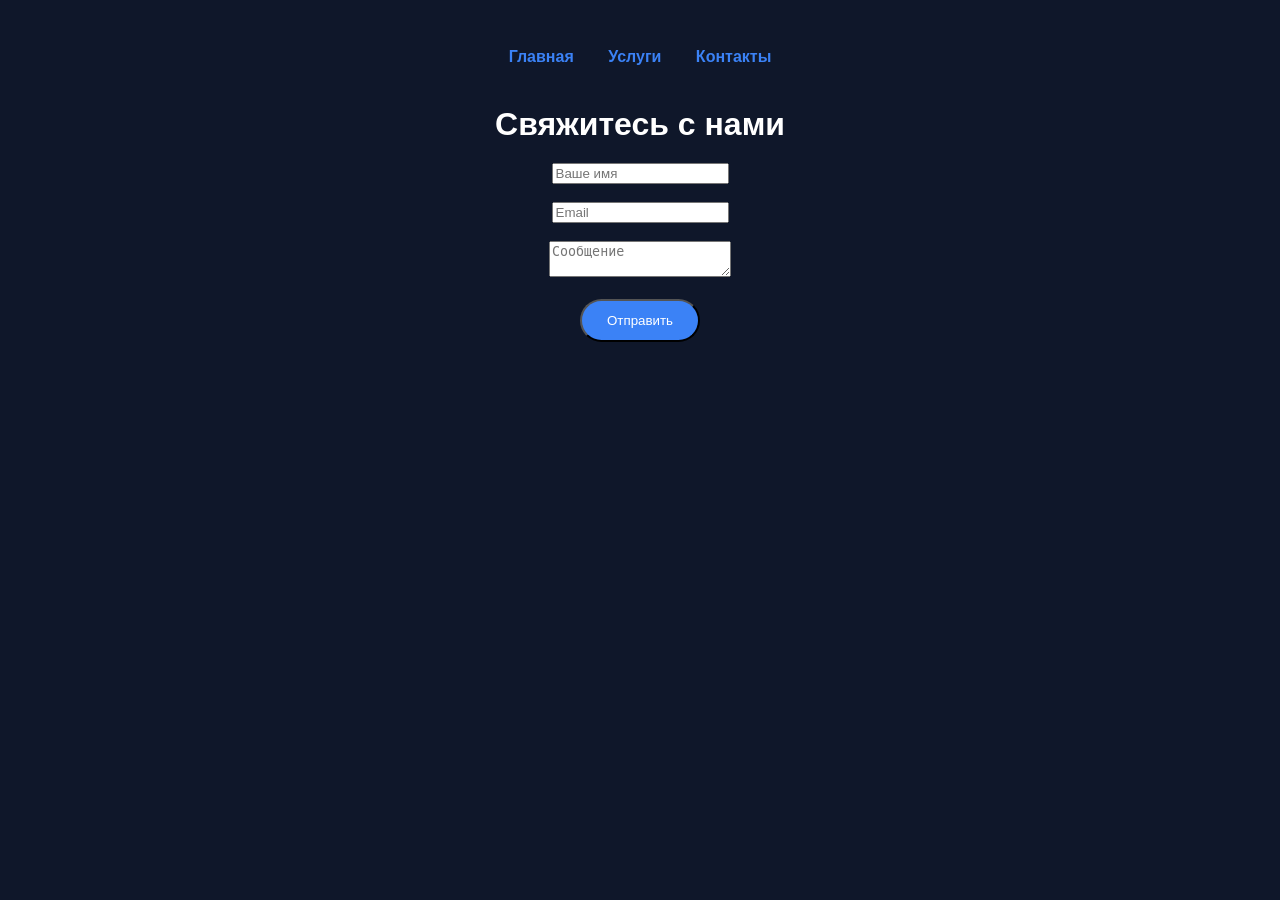
==== contact.html @ 7255ad84 "первая версия" ====
<!DOCTYPE html>
<html lang="ru">
<head>
<meta charset="UTF-8">
<title>Контакты</title>
<link rel="stylesheet" href="style.css">
</head>
<body>

<nav>
<a href="index.html">Главная</a>
<a href="services.html">Услуги</a>
<a href="contact.html">Контакты</a>
</nav>

<h1>Свяжитесь с нами</h1>

<form>
<input type="text" placeholder="Ваше имя"><br><br>
<input type="email" placeholder="Email"><br><br>
<textarea placeholder="Сообщение"></textarea><br><br>
<button class="btn">Отправить</button>
</form>

</body>
</html>
---- style.css ----
body {
  font-family: Arial, sans-serif;
  background: #0f172a;
  color: white;
  text-align: center;
  padding: 40px;
}

nav {
  margin-bottom: 40px;
}

nav a {
  color: #3b82f6;
  margin: 0 15px;
  text-decoration: none;
  font-weight: bold;
}

h1 {
  margin-bottom: 20px;
}

.card {
  background: #1e293b;
  padding: 20px;
  margin: 20px auto;
  width: 300px;
  border-radius: 15px;
}

.btn {
  display: inline-block;
  padding: 12px 25px;
  background: #3b82f6;
  color: white;
  text-decoration: none;
  border-radius: 25px;
}
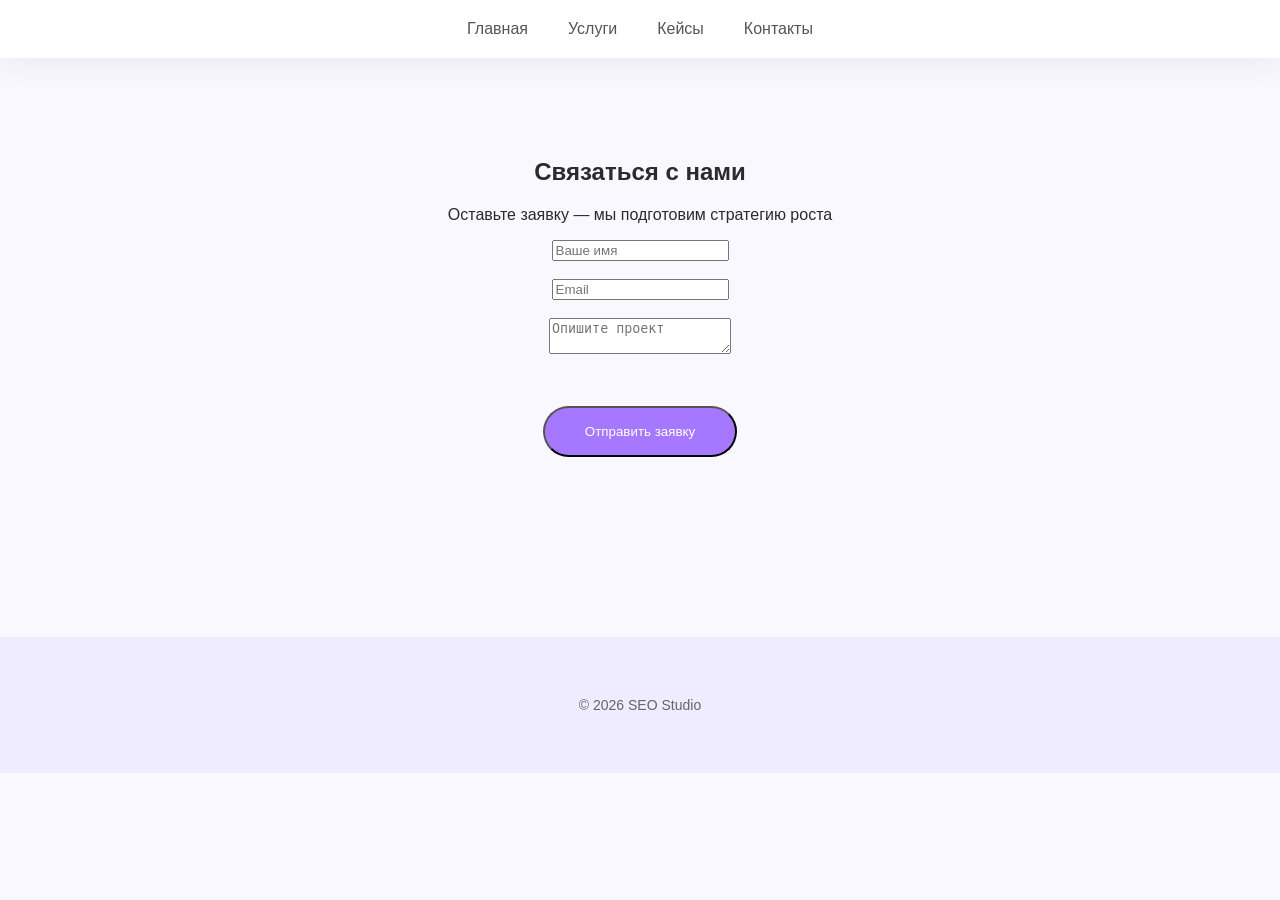
==== commit ce66a832: "вторая" ====
--- a/contact.html
+++ b/contact.html
@@ -2,7 +2,7 @@
 <html lang="ru">
 <head>
 <meta charset="UTF-8">
-<title>Контакты</title>
+<title>Контакты — SEO Studio</title>
 <link rel="stylesheet" href="style.css">
 </head>
 <body>
@@ -10,17 +10,28 @@
 <nav>
 <a href="index.html">Главная</a>
 <a href="services.html">Услуги</a>
+<a href="cases.html">Кейсы</a>
 <a href="contact.html">Контакты</a>
 </nav>
 
-<h1>Свяжитесь с нами</h1>
+<section class="section">
+<div class="container">
+<h1>Связаться с нами</h1>
+<p>Оставьте заявку — мы подготовим стратегию роста</p>
 
 <form>
-<input type="text" placeholder="Ваше имя"><br><br>
-<input type="email" placeholder="Email"><br><br>
-<textarea placeholder="Сообщение"></textarea><br><br>
-<button class="btn">Отправить</button>
+<input type="text" placeholder="Ваше имя" required><br><br>
+<input type="email" placeholder="Email" required><br><br>
+<textarea placeholder="Опишите проект"></textarea><br><br>
+<button class="btn">Отправить заявку</button>
 </form>
+
+</div>
+</section>
+
+<footer>
+© 2026 SEO Studio
+</footer>
 
 </body>
 </html>
--- a/style.css
+++ b/style.css
@@ -1,39 +1,138 @@
+/* ===== БАЗА ===== */
 body {
-  font-family: Arial, sans-serif;
-  background: #0f172a;
-  color: white;
-  text-align: center;
-  padding: 40px;
+  margin: 0;
+  font-family: 'Segoe UI', sans-serif;
+  background: #f9f8ff;
+  color: #2b2b2b;
+  scroll-behavior: smooth;
 }
 
+h1, h2, h3 {
+  margin: 0 0 20px;
+}
+
+.section {
+  padding: 100px 20px;
+  text-align: center;
+}
+
+.container {
+  max-width: 1100px;
+  margin: 0 auto;
+}
+
+/* ===== НАВИГАЦИЯ ===== */
 nav {
-  margin-bottom: 40px;
+  display: flex;
+  justify-content: center;
+  gap: 40px;
+  padding: 20px;
+  background: white;
+  position: sticky;
+  top: 0;
+  box-shadow: 0 10px 30px rgba(0,0,0,0.05);
+  z-index: 1000;
 }
 
 nav a {
-  color: #3b82f6;
-  margin: 0 15px;
   text-decoration: none;
-  font-weight: bold;
+  color: #555;
+  font-weight: 500;
+  transition: 0.3s;
 }
 
-h1 {
-  margin-bottom: 20px;
+nav a:hover {
+  color: #a678ff;
 }
 
-.card {
-  background: #1e293b;
-  padding: 20px;
-  margin: 20px auto;
-  width: 300px;
-  border-radius: 15px;
+/* ===== HERO ===== */
+.hero {
+  padding: 140px 20px;
+  background: linear-gradient(135deg, #f3efff, #e9f1ff);
+  animation: fadeIn 1.2s ease-in-out;
+}
+
+.hero h1 {
+  font-size: 48px;
+}
+
+.hero p {
+  font-size: 20px;
+  opacity: 0.7;
 }
 
 .btn {
   display: inline-block;
-  padding: 12px 25px;
-  background: #3b82f6;
+  margin-top: 30px;
+  padding: 16px 40px;
+  background: #a678ff;
   color: white;
+  border-radius: 50px;
   text-decoration: none;
+  transition: 0.3s;
+}
+
+.btn:hover {
+  background: #8f5cff;
+  transform: translateY(-3px);
+}
+
+/* ===== КАРТОЧКИ ===== */
+.cards {
+  display: flex;
+  gap: 30px;
+  justify-content: center;
+  flex-wrap: wrap;
+}
+
+.card {
+  background: white;
+  padding: 40px;
+  width: 300px;
   border-radius: 25px;
+  box-shadow: 0 20px 50px rgba(0,0,0,0.06);
+  transition: 0.4s;
+  opacity: 0;
+  transform: translateY(40px);
+}
+
+.card.show {
+  opacity: 1;
+  transform: translateY(0);
+}
+
+.card:hover {
+  transform: translateY(-10px);
+}
+
+/* ===== КЕЙСЫ ===== */
+.case {
+  background: white;
+  padding: 30px;
+  border-radius: 20px;
+  margin-bottom: 20px;
+  box-shadow: 0 10px 40px rgba(0,0,0,0.05);
+}
+
+/* ===== ФУТЕР ===== */
+footer {
+  padding: 60px 20px;
+  text-align: center;
+  background: #f0ecff;
+  margin-top: 80px;
+  font-size: 14px;
+  color: #666;
+}
+
+/* ===== АНИМАЦИИ ===== */
+@keyframes fadeIn {
+  from {opacity: 0;}
+  to {opacity: 1;}
+}
+
+/* ===== АДАПТИВ ===== */
+@media (max-width: 768px) {
+  .hero h1 {
+    font-size: 32px;
+  }
 }
